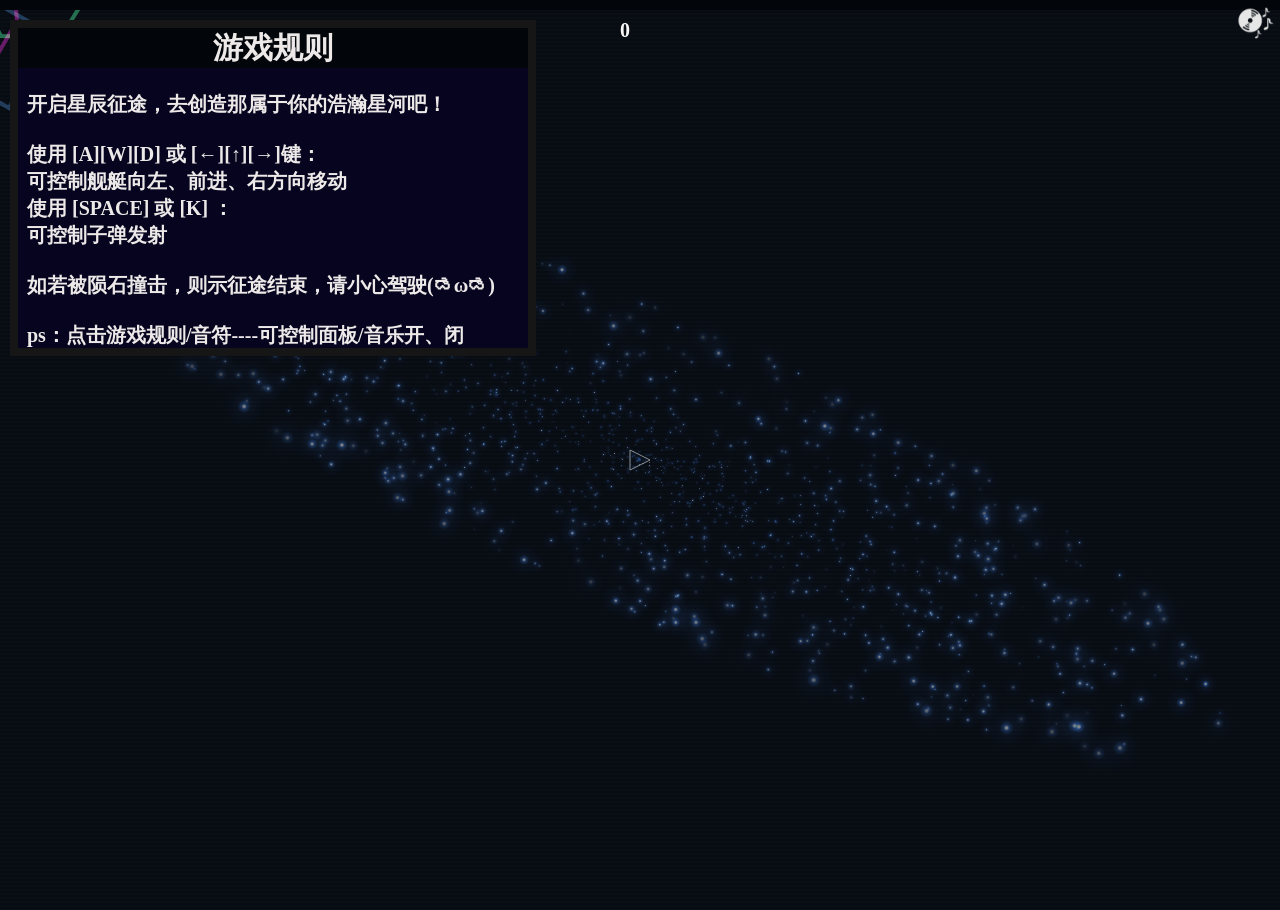
==== index.html @ bd030ae1 "Rename docs/index.html to index.html" ====
<!DOCTYPE html>
<html lang="en">

<head>
    <meta charset="utf-8">
    <meta http-equiv="X-UA-Compatible" content="IE=edge">
    <meta name="viewport" content="width=device-width, initial-scale=1.0">
    <title>星辰征途</title>
    <!--网页图标标志-->
    <link rel="shortcut icon" href="../image/plane.png" type="image/x-icon" />
    <link rel="stylesheet" href="../css/style.css">
    <script type="text/javascript" src="../js/jquery.min.js"></script>
</head>

<body>
    <!-- 游戏终止页面 -->
    <div id="box">
        <div id="score">0</div>
        <div id="restart">
            <p class="p1"><span>0</span></p>
            <p class="p2"><span>Biugle</span></p>
            <p class="p3">重新开始</p>
        </div>
    </div>

    <!-- 游戏规则收缩框 -->
    <div id="info" style="width:510px;overflow: hidden;">
        <div id="title" style="height:40px;background-color: #020509;font-size: 30px;text-align: center;color: #ede9e9;font-family: 宋体;font-weight: 700;" onclick="onTileClick()">游戏规则</div>
        <div id="content" style="height:280px;background-color: #06041e;transition: height 0.2s;font-size: 20px;color: #ede9e9;font-family: 宋体;font-weight: 700;">
            <br>&thinsp; 开启星辰征途，去创造那属于你的浩瀚星河吧！<br><br> &thinsp; 使用 [A][W][D] 或 [&larr;][&uarr;][&rarr;]键：<br>&thinsp; 可控制舰艇向左、前进、右方向移动<br> &thinsp; 使用 [SPACE] 或 [K] ：<br>&thinsp; 可控制子弹发射<br><br> &thinsp; 如若被陨石撞击，则示征途结束，请小心驾驶(ಡωಡ)<br><br> &thinsp; ps：点击游戏规则/音符----可控制面板/音乐开、闭
        </div>
    </div>

    <!-- 音乐播放按钮 -->
    <div id="audio_btn" class="rotate">
        <audio loop src="../sound/music.mp3" id="media" autoplay="autoplay" preload="auto"></audio>
    </div>

    <!-- 游戏页面 -->
    <canvas id="canvas"></canvas>
    <script src="../js/index.js"></script>

</body>

<!-- 音乐播放控件 -->
<script>
    var x = document.getElementById("media");
    $(function() {
        $("#audio_btn").click(function() {
            $(this).toggleClass("rotate"); //控制音乐图标 自转或暂停

            //控制背景音乐 播放或暂停
            if ($(this).hasClass("rotate")) {
                x.play(); //加载并播放音频、视频文件，除非文件已经暂停在其他位置，否则默认重头开始播放
            } else {
                x.pause(); //暂停处于播放状态的音频、视频文件
            }
        })
    });
</script>

</html>
---- css/style.css ----
* {
    margin: 0;
    /* 外边距宽度 */
}

canvas {
    position: absolute;
    width: 100%;
    height: 100%;
    opacity: 0.5;
    background: #262626;
}

#info {
    color: #FFF;
    font-family: "Lucida Sans Typewriter", "Lucida Console", "Monaco", "Bitstream Vera Sans Mono", "monospace";
    /* 字体设置 */
    margin: 10px 10px 0;
    padding: 8px;
    /* 内边距宽度 */
    background: #161616;
    position: absolute;
    z-index: 1;
    /* 元素堆叠顺序设置，z轴 */
}


/* 音乐 */

#audio_btn {
    width: 40px;
    height: 40px;
    background-image: url(../image/music.png);
    /* background-position: 100% 0%; */
    background-size: contain;
    position: fixed;
    top: 0.1866666666666665rem;
    right: 0.22rem;
    z-index: 2222;
}

.rotate {
    -webkit-animation: rotating 1.2s linear infinite;
    -moz-animation: rotating 1.2s linear infinite;
    -o-animation: rotating 1.2s linear infinite;
    animation: rotating 1.2s linear infinite;
}

@-webkit-keyframes rotating {
    from {
        -webkit-transform: rotate(0)
    }
    to {
        -webkit-transform: rotate(360deg)
    }
}

@keyframes rotating {
    from {
        transform: rotate(0)
    }
    to {
        transform: rotate(360deg)
    }
}

@-moz-keyframes rotating {
    from {
        -moz-transform: rotate(0)
    }
    to {
        -moz-transform: rotate(360deg)
    }
}


/* 背景图 */

body {
    background: #020509;
    overflow: hidden;
    overflow: hidden;
    user-select: none;
    -moz-user-select: -moz-none;
    -ms-user-select: none;
}

.codrops-demos {
    font-size: 0.8em;
    text-align: center;
    position: absolute;
    z-index: 99;
    width: 96%;
}

.codrops-demos a {
    display: inline-block;
    margin: 0.35em 0.1em;
    padding: 0.5em 1.2em;
    outline: none;
    text-decoration: none;
    text-transform: uppercase;
    letter-spacing: 1px;
    font-weight: 700;
    border-radius: 2px;
    font-size: 110%;
    border: 2px solid transparent;
    color: #fff;
}

.codrops-demos a:hover,
.codrops-demos a.current-demo {
    border-color: #383a3c;
}


/* 重置游戏面板 */

li {
    list-style-type: none;
}

#box {
    position: relative;
    width: 300px;
    height: 10px;
    margin: 0 auto;
}

@keyframes fade {
    from {
        opacity: 1;
    }
    to {
        opacity: 0;
    }
}

@keyframes bling {
    0% {
        opacity: 1;
    }
    20% {
        opacity: 0;
    }
    40% {
        opacity: 1;
    }
    60% {
        opacity: 0;
    }
    80% {
        opacity: 1;
    }
    100% {
        opacity: 0;
    }
}

#score {
    display: none;
    position: absolute;
    top: 20px;
    left: 130px;
    color: rgb(248, 248, 248);
    line-height: 20px;
    font-size: 20px;
    font-weight: bold;
    z-index: 20;
}

#restart {
    display: none;
    position: absolute;
    top: 0;
    left: 0%;
    width: 100%;
    height: 100%;
    z-index: 30;
}

#restart p {
    width: 640px;
    height: 40px;
    line-height: 20px;
    margin: 140px auto;
    color: #fff;
}

#restart p span {
    display: block;
    font-weight: bolder;
    font-size: 22px;
}

#restart .p1 span {
    color: red;
    width: 285px;
    text-align: center;
}

#restart .p2 span {
    color: #5694a2;
}

#restart .p3 {
    font-family: "楷体";
    font-size: 22px;
    width: 100px;
    height: 35px;
    background: rgb(255, 255, 255);
    background: rgba(255, 255, 255, .8);
    color: #000;
    font-weight: bolder;
    line-height: 35px;
    text-align: center;
    border-radius: 3px;
    cursor: pointer;
}

#restart .p3:hover {
    background: white;
}
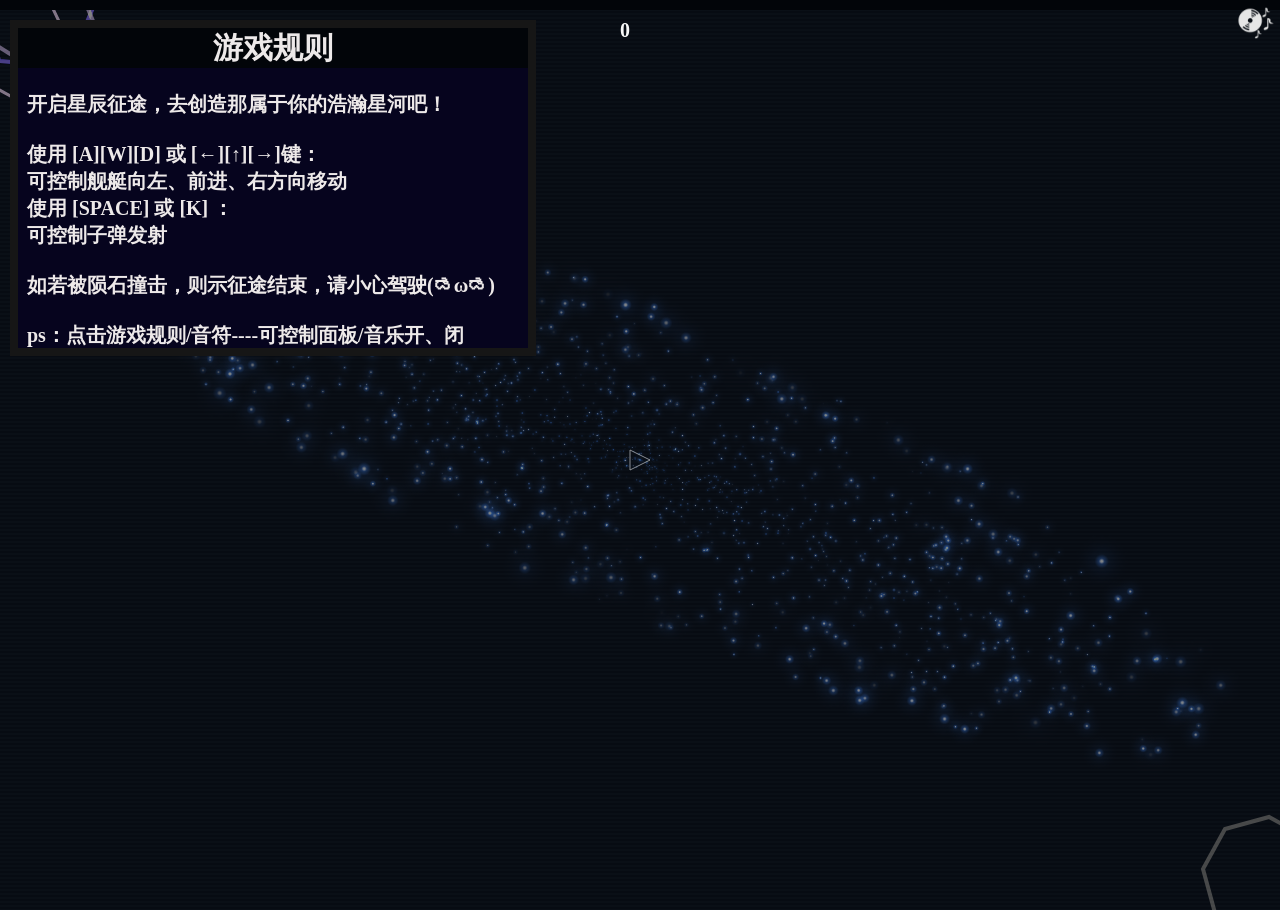
==== commit 98484fb7: "Update index.html" ====
--- a/index.html
+++ b/index.html
@@ -7,9 +7,9 @@
     <meta name="viewport" content="width=device-width, initial-scale=1.0">
     <title>星辰征途</title>
     <!--网页图标标志-->
-    <link rel="shortcut icon" href="../image/plane.png" type="image/x-icon" />
-    <link rel="stylesheet" href="../css/style.css">
-    <script type="text/javascript" src="../js/jquery.min.js"></script>
+    <link rel="shortcut icon" href="./image/plane.png" type="image/x-icon" />
+    <link rel="stylesheet" href="./css/style.css">
+    <script type="text/javascript" src="./js/jquery.min.js"></script>
 </head>
 
 <body>
@@ -33,12 +33,12 @@
 
     <!-- 音乐播放按钮 -->
     <div id="audio_btn" class="rotate">
-        <audio loop src="../sound/music.mp3" id="media" autoplay="autoplay" preload="auto"></audio>
+        <audio loop src="./sound/music.mp3" id="media" autoplay="autoplay" preload="auto"></audio>
     </div>
 
     <!-- 游戏页面 -->
     <canvas id="canvas"></canvas>
-    <script src="../js/index.js"></script>
+    <script src="./js/index.js"></script>
 
 </body>
 
